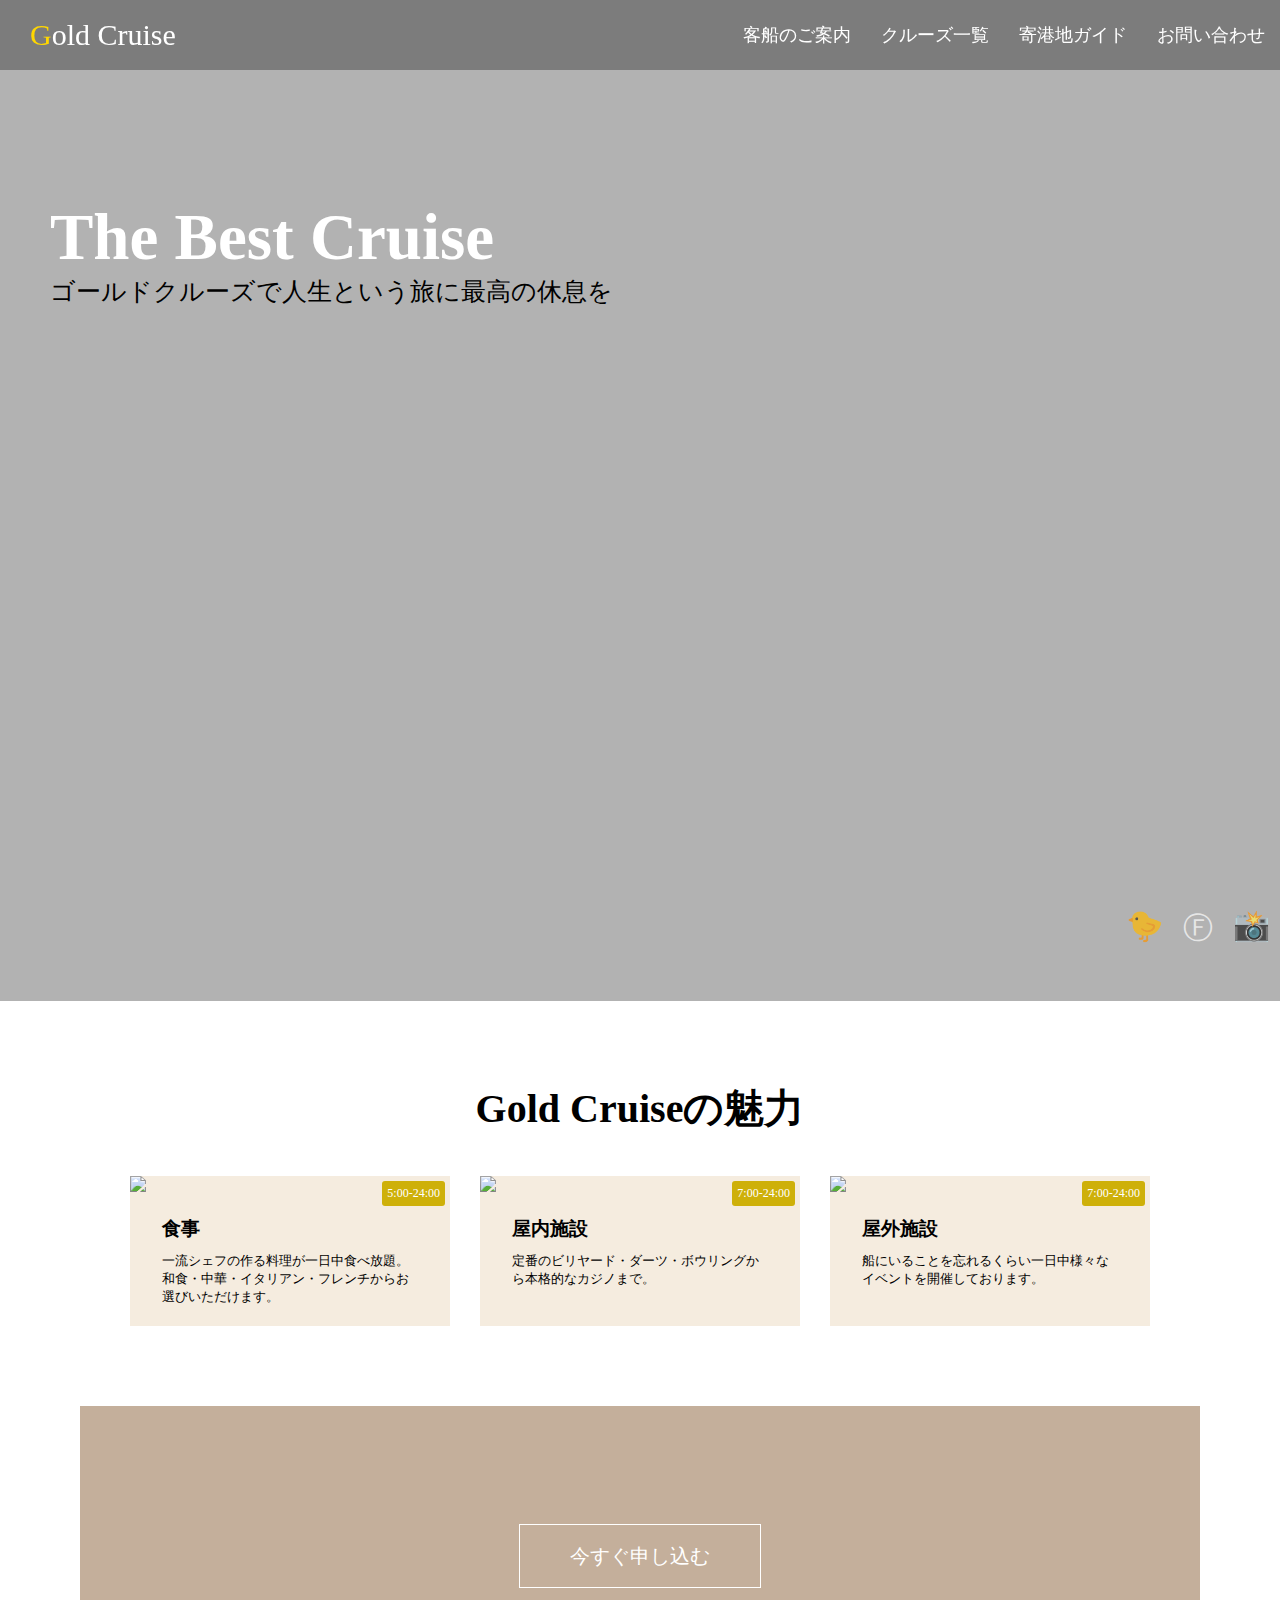
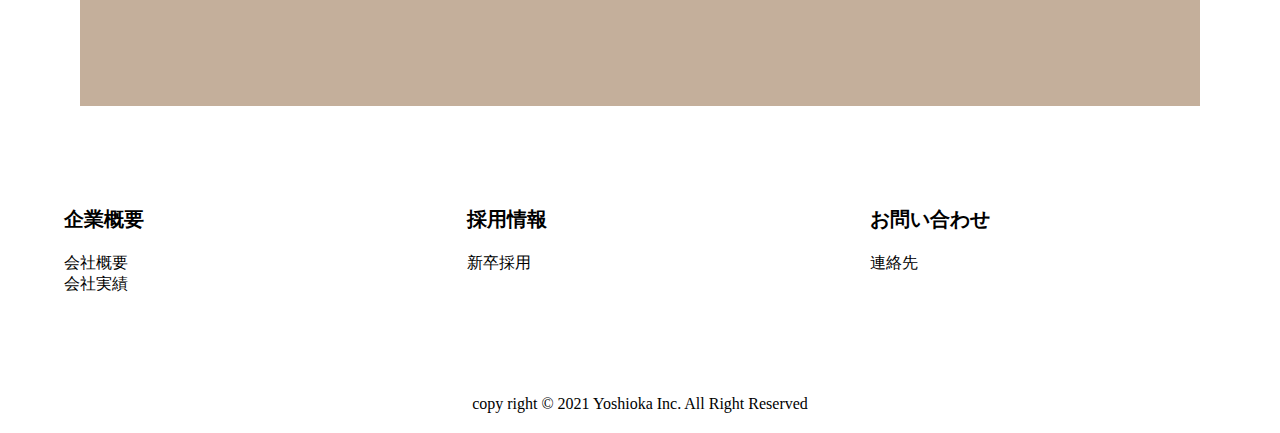
==== index.html @ 0dc3cb2a "Add files via upload" ====
<!DOCTYPE html>

<html lang="ja">
    <head>
        <meta charset="utf-8">
        <link rel="stylesheet" href="site1.css">
        <title>The Gold Cruise Top-page</title>
        <meta description="湾を周遊する豪華客船・the Gold Cruiseのご案内ページです。">
    </head>
    <body>
        <header>
            <section>
            <h1><span>G</span>old Cruise</h1>
            <ul>
                <li><a href="#">お問い合わせ</a></li>
                <li><a href="#">寄港地ガイド</a></li>
                <li><a href="#">クルーズ一覧</a></li>
                <li><a href="#">客船のご案内</a></li>
            </ul>
            </section>
        </header>
        <div class="top-wrap">
            <div class="top-filter">
                <div class="top-massage">
                    <h3>The Best Cruise</h3>
                    <p>ゴールドクルーズで人生という旅に最高の休息を</p>
                </div>
                <div class="icons">
                    <a href="https://twitter.com/?lang=ja">🐤</a>
                    <a href="https://ja-jp.facebook.com/">Ⓕ</a>
                    <a href="https://www.instagram.com/accounts/login/">📸</a>
                </div>
            </div>
        </div>
        <div class="service-wrap">
            <h3>Gold Cruiseの魅力</h3>
            <div class="service-container">
                <a href="#" class="service-box">
                    <img src="image/buffet.jpg">
                    <span>5:00-24:00</span>
                    <h3>食事</h3>
                    <p>一流シェフの作る料理が一日中食べ放題。和食・中華・イタリアン・フレンチからお選びいただけます。</p>
                </a>
                <a href="#" class="service-box">
                    <img src="image/billiyard.jpg">
                    <span>7:00-24:00</span>
                    <h3>屋内施設</h3>
                    <p>定番のビリヤード・ダーツ・ボウリングから本格的なカジノまで。</p>
                </a>
                <a href="#" class="service-box">
                    <img src="image/bar.jpg">
                    <span>7:00-24:00</span>
                    <h3>屋外施設</h3>
                    <p>船にいることを忘れるくらい一日中様々なイベントを開催しております。</p>
                </a>
            </div>
        </div>
        <div class="contact-wrap">
            <a href="#">今すぐ申し込む</a>
        </div>
        <footer>
            <div class="footer-top">
                <div class="footer-box">
                    <h3 class="footer-box-title">企業概要</h3>
                    <a href="#">会社概要</a>
                    <a href="#">会社実績</a> 
                </div>
                <div class="footer-box">
                    <h3 class="footer-box-title">採用情報</h3>
                    <a href="#">新卒採用</a>
                </div>    
                <div class="footer-box">
                    <h3 class="footer-box-title">お問い合わせ</h3>
                    <a href="#">連絡先</a>
                </div>
            </div>
            <p>copy right © 2021 Yoshioka Inc. All Right Reserved</p>
        </footer>
    </body>
</html>
---- site1.css ----
body{
    margin: 0;
}
a{
    text-decoration: none;
}
header {
    height: 70px;
    width: 100%;
    background-color: rgba(0, 0, 0, 0.3);
    position: fixed;
    top: 0;
    left: 0;
    z-index: 100;
}

header h1 {
    font-size: 30px;
    color: white;
    font-weight: normal;
    margin: 0;
    padding-left: 30px;
    line-height: 70px;
    float: left;
}
header span{
    color:#ffd700 ;
}
header ul{
    margin: 0px;
}
header li{
    font-size: 18px;
    list-style: none;
    float: right;
    line-height: 70px;

}
header li:hover{
    opacity: 0.8;
}
header a{
    color: white;
    display: block;
    padding: 0 15px;
    transition: .5s;
}
header a:hover{
    opacity: 0.7;
}
.top-wrap{
    height: 1001px;
    background-image: url(image/top-image.jpg);
    background-size: cover;
    /* position: relative; */
}
.top-filter{
    height: 100%;
    background-color: rgba(0, 0, 0,0.3);
}
.top-massage{
    color: white;
    padding-top: 200px;
    padding-left: 50px;
}
.top-massage h3{
    font-size: 65px;
    margin: 0;
}
.top-massage p{
    font-size: 25px;
    margin: 0;
}
.icons{
    display: flex;
    justify-content: flex-end;
}
.icons a{
    margin-top: 600px;
    font-size: 30px;
    color: rgba(255, 255, 255, 0.7);
    padding: 0 10px;
    transition: .5s;
}
.icons a:hover{
    color: rgba(255,255,255,1.0);
    
}
.service-wrap > h3{
    font-size: 40px;
    padding: 80px 0 40px;
    text-align: center;
}

.service-container{
    display: flex;
    justify-content: center;

}

.service-box{
    width: 25%;
    margin: 0 15px;
    background-color: rgb(245,236,223);
    position: relative;
    
}
.service-box span {
    position: absolute;
    top: 5px;
    right: 5px;
    border-radius: 3px;
    font-size: 12px;
    color: white;
    background-color: rgb(206,176,9);
    padding: 5px;
}
.service-box img:hover{
    opacity: 0.7;
}
.service-box img{
    width: 100%;
    transition: .5s;
}
.service-wrap h3,p{
    width: 80%;
    margin: 0 auto;
    color: black;
}
.service-box h3{
    padding-top: 20px;
    padding-bottom: 10px;
}
.service-box p{
    padding-bottom: 20px;
    font-size: 13px;
}
.contact-wrap{
    height: 300px;
    background-color: #c4af9b;
    text-align: center;
    margin: 80px;
}
.contact-wrap a{
    font-size: 20px;
    border: 1px solid white;
    color: white;
    line-height: 300px;
    padding: 20px 50px;
    transition: .5s;
}
.contact-wrap a:hover{
    color: #c4af9b;
    background-color: white;

}
.footer-top{
    display: flex;
    justify-content: space-between;
    width: 90%;
    margin: 0 auto;
}
.footer-box{
    width: 30%;
}
.footer-box a{
    display: block;
    width: 20%;
    color: black;
    transition: .3s;
}
.footer-box a:hover{
    opacity: 0.5;
}
.footer-box-title{
    font-size: 20px;
    font-weight: bold;
    margin-bottom: 20px;
}
footer p{
    padding-top: 100px;
    padding-bottom: 20px;
    text-align: center;
}
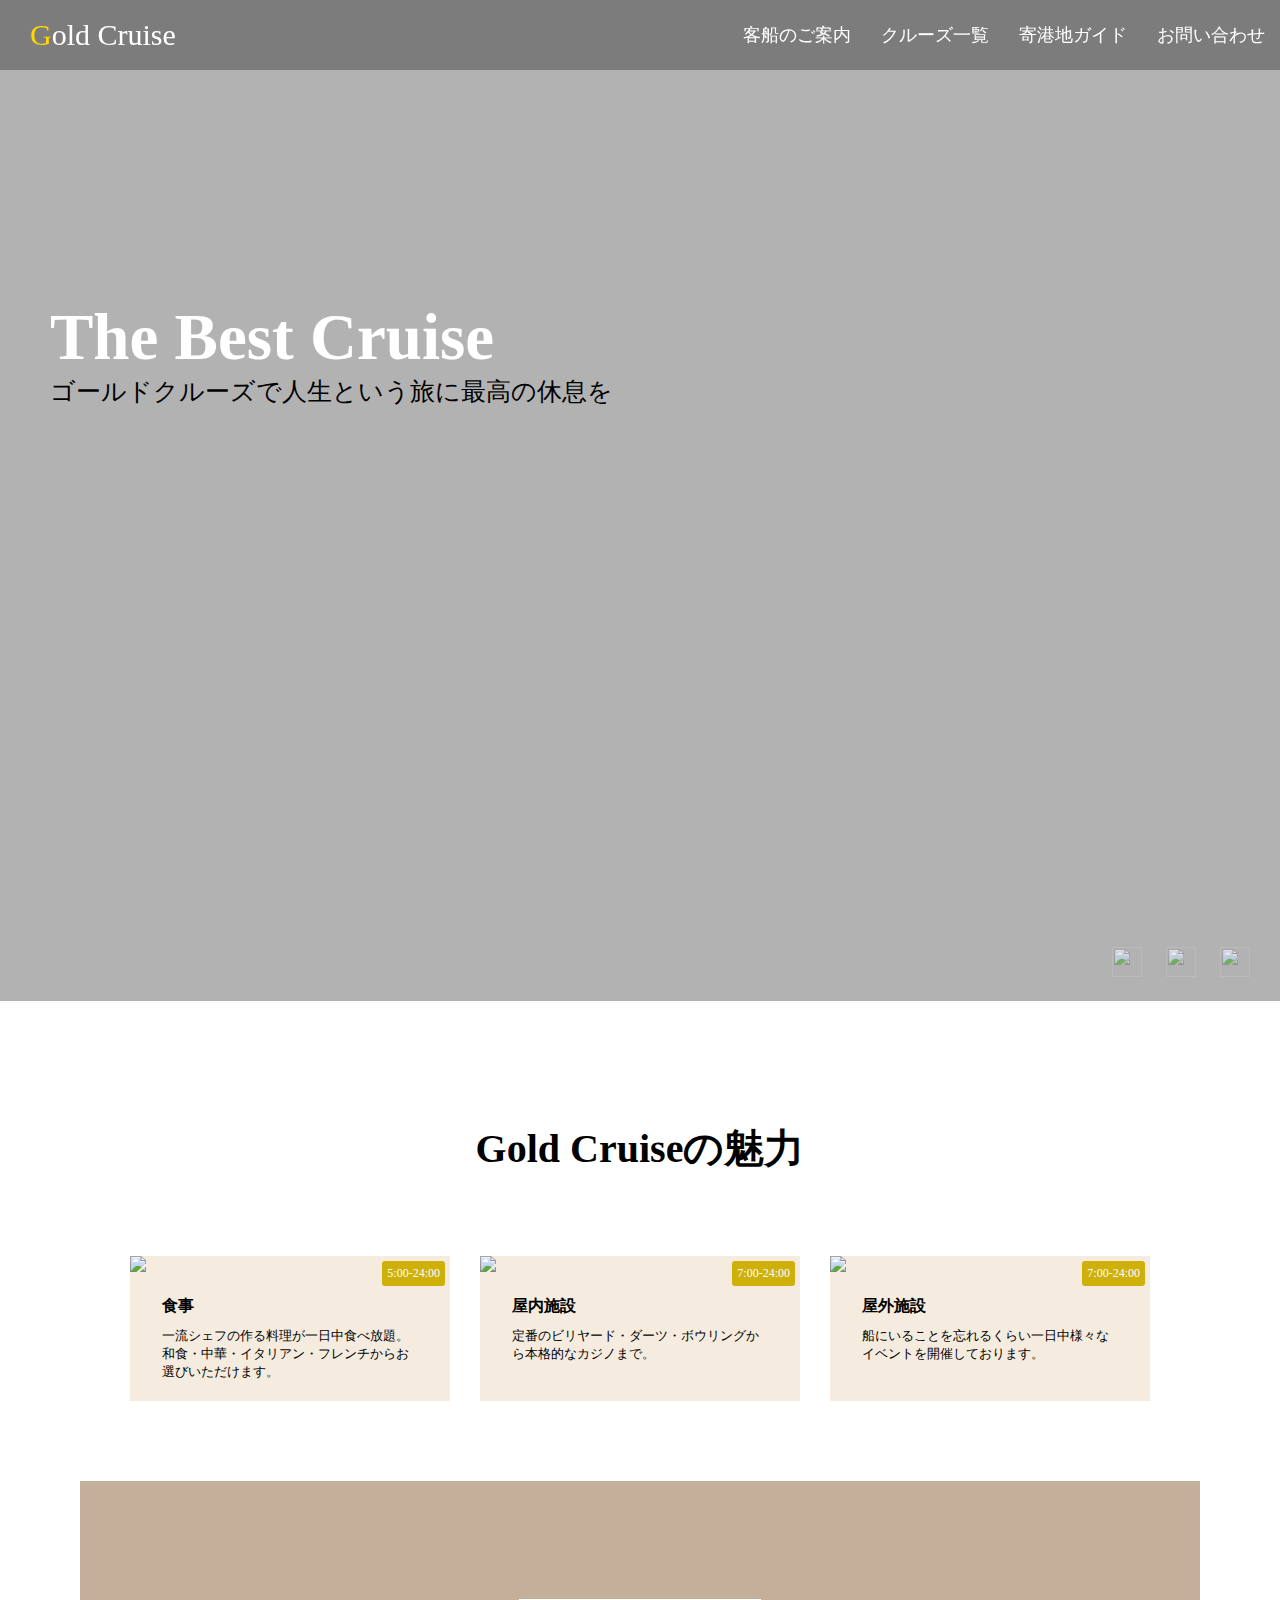
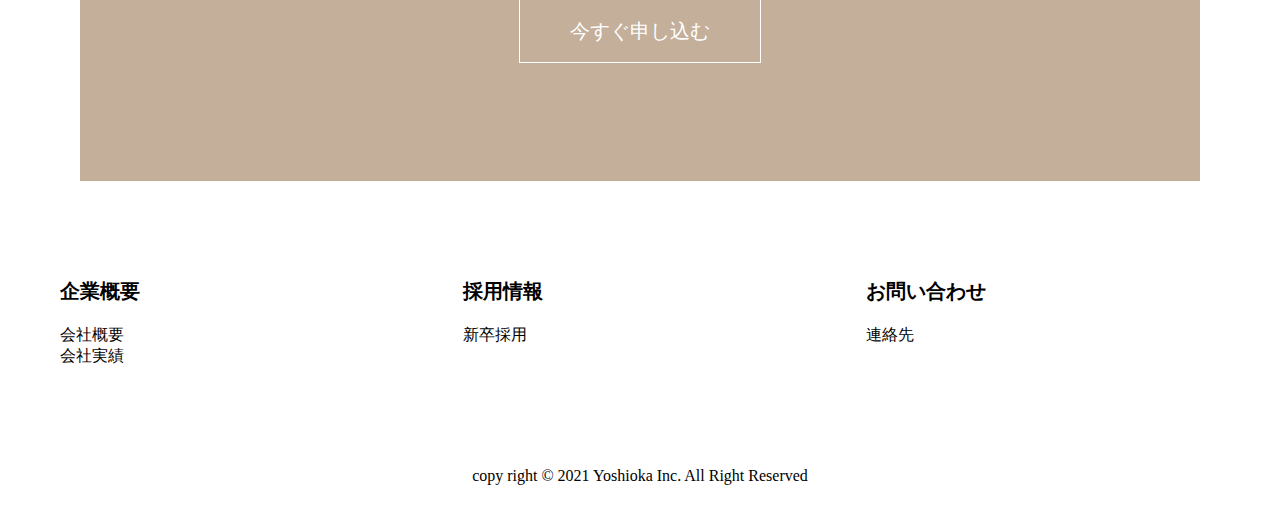
==== commit b0394539: "Add files via upload" ====
--- a/index.html
+++ b/index.html
@@ -6,10 +6,10 @@
         <link rel="stylesheet" href="site1.css">
         <title>The Gold Cruise Top-page</title>
         <meta description="湾を周遊する豪華客船・the Gold Cruiseのご案内ページです。">
+        <meta name="viewport" content="width=device-width,initial-scale=1">
     </head>
     <body>
         <header>
-            <section>
             <h1><span>G</span>old Cruise</h1>
             <ul>
                 <li><a href="#">お問い合わせ</a></li>
@@ -17,60 +17,70 @@
                 <li><a href="#">クルーズ一覧</a></li>
                 <li><a href="#">客船のご案内</a></li>
             </ul>
-            </section>
         </header>
-        <div class="top-wrap">
-            <div class="top-filter">
-                <div class="top-massage">
-                    <h3>The Best Cruise</h3>
-                    <p>ゴールドクルーズで人生という旅に最高の休息を</p>
-                </div>
-                <div class="icons">
-                    <a href="https://twitter.com/?lang=ja">🐤</a>
-                    <a href="https://ja-jp.facebook.com/">Ⓕ</a>
-                    <a href="https://www.instagram.com/accounts/login/">📸</a>
+        <section>
+            <div class="top-wrap">
+                <div class="top-filter">
+                    <div class="top-massage">
+                        <h2>The Best Cruise</h2>
+                        <p>ゴールドクルーズで人生という旅に最高の休息を</p>
+                    </div>
+                    <div class="icons">
+                        <img src="練習用smp素材/ic_instagram.svg">
+                        <img src="練習用smp素材/ic_facebook.svg">
+                        <img src="練習用smp素材/ic_twitter.svg">
+                        <!-- <a href="https://twitter.com/?lang=ja">🐤</a>
+                        <a href="https://ja-jp.facebook.com/">Ⓕ</a>
+                        <a href="https://www.instagram.com/accounts/login/">📸</a> -->
+                    </div>
                 </div>
             </div>
-        </div>
-        <div class="service-wrap">
-            <h3>Gold Cruiseの魅力</h3>
-            <div class="service-container">
-                <a href="#" class="service-box">
-                    <img src="image/buffet.jpg">
-                    <span>5:00-24:00</span>
-                    <h3>食事</h3>
-                    <p>一流シェフの作る料理が一日中食べ放題。和食・中華・イタリアン・フレンチからお選びいただけます。</p>
-                </a>
-                <a href="#" class="service-box">
-                    <img src="image/billiyard.jpg">
-                    <span>7:00-24:00</span>
-                    <h3>屋内施設</h3>
-                    <p>定番のビリヤード・ダーツ・ボウリングから本格的なカジノまで。</p>
-                </a>
-                <a href="#" class="service-box">
-                    <img src="image/bar.jpg">
-                    <span>7:00-24:00</span>
-                    <h3>屋外施設</h3>
-                    <p>船にいることを忘れるくらい一日中様々なイベントを開催しております。</p>
-                </a>
+            <section class="service-wrap">
+                <h3>Gold Cruiseの魅力</h3>
+                <div class="service-container">
+                    <section class="service-box">
+                        <a href="#">
+                            <img src="image/buffet.jpg">
+                            <span>5:00-24:00</span>
+                            <h4>食事</h4>
+                            <p>一流シェフの作る料理が一日中食べ放題。和食・中華・イタリアン・フレンチからお選びいただけます。</p>
+                        </a>
+                    </section>
+                    <section class="service-box">
+                        <a href="#">
+                            <img src="image/billiyard.jpg">
+                            <span>7:00-24:00</span>
+                            <h4>屋内施設</h4>
+                            <p>定番のビリヤード・ダーツ・ボウリングから本格的なカジノまで。</p>
+                        </a>
+                    </section>
+                    <section class="service-box">
+                        <a href="#">
+                            <img src="image/bar.jpg">
+                            <span>7:00-24:00</span>
+                            <h4>屋外施設</h4>
+                            <p>船にいることを忘れるくらい一日中様々なイベントを開催しております。</p>
+                        </a>
+                    </section>
+                </div>
+            </section>
+            <div class="contact-wrap">
+                <a href="#">今すぐ申し込む</a>
             </div>
-        </div>
-        <div class="contact-wrap">
-            <a href="#">今すぐ申し込む</a>
-        </div>
+        </section>
         <footer>
             <div class="footer-top">
                 <div class="footer-box">
-                    <h3 class="footer-box-title">企業概要</h3>
+                    <h2 class="footer-box-title">企業概要</h2>
                     <a href="#">会社概要</a>
                     <a href="#">会社実績</a> 
                 </div>
                 <div class="footer-box">
-                    <h3 class="footer-box-title">採用情報</h3>
+                    <h2 class="footer-box-title">採用情報</h2>
                     <a href="#">新卒採用</a>
-                </div>    
+                </div>   
                 <div class="footer-box">
-                    <h3 class="footer-box-title">お問い合わせ</h3>
+                    <h2 class="footer-box-title">お問い合わせ</h2>
                     <a href="#">連絡先</a>
                 </div>
             </div>
--- a/site1.css
+++ b/site1.css
@@ -13,7 +13,11 @@
     left: 0;
     z-index: 100;
 }
-
+@media screen and (max-width: 480px) {
+    header{
+        display: table;
+    }
+}
 header h1 {
     font-size: 30px;
     color: white;
@@ -23,18 +27,39 @@
     line-height: 70px;
     float: left;
 }
+@media screen and (max-width: 480px){
+    header h1{
+        line-height: 60px;
+        font-size: 25px;
+        float: none;
+        padding-top: 14px;
+        padding-bottom: 14px;
+    }
+}
 header span{
     color:#ffd700 ;
 }
 header ul{
     margin: 0px;
+}
+@media screen and (max-width: 480px){
+    header ul{
+        text-align: center;
+        padding-left: 0;
+    }
 }
 header li{
     font-size: 18px;
     list-style: none;
     float: right;
     line-height: 70px;
-
+}
+@media screen and (max-width: 480px){
+    header li{
+        width: 50%;
+        font-size: 14px;
+        line-height: 30px;
+    }
 }
 header li:hover{
     opacity: 0.8;
@@ -44,6 +69,12 @@
     display: block;
     padding: 0 15px;
     transition: .5s;
+}
+@media screen and (max-width: 480px){
+    header a{
+    padding: 10px 40px 10px 40px;
+    border: 0.2px solid white; /*周りの枠を消したい*/
+    }
 }
 header a:hover{
     opacity: 0.7;
@@ -52,38 +83,76 @@
     height: 1001px;
     background-image: url(image/top-image.jpg);
     background-size: cover;
-    /* position: relative; */
+}
+@media screen and (max-width: 480px) {
+    /* 480px以下用（スマホ用）の記述 */
+    .top-wrap{
+        background-image: url(練習用smp素材/main_smp@2x.png);
+        background-size: 100%;
+        height: 811px; /*これ％指定にしたいです。あと画像の高さは1622pxなのはなんで？*/
+    }
 }
 .top-filter{
     height: 100%;
     background-color: rgba(0, 0, 0,0.3);
+    position: relative;
 }
 .top-massage{
     color: white;
-    padding-top: 200px;
+    padding-top: 300px;
     padding-left: 50px;
 }
-.top-massage h3{
+@media screen and (max-width: 480px){
+    .top-massage{
+        padding-top: 250px;
+        padding-left: 20px;
+    }
+}
+.top-massage h2{
     font-size: 65px;
     margin: 0;
+}
+@media screen and (max-width: 480px){
+    .top-massage h2{
+        line-height: 98%;
+        font-size: 50px;
+        width: 80%;
+    }
 }
 .top-massage p{
     font-size: 25px;
     margin: 0;
 }
+@media screen and (max-width: 480px){
+    .top-massage p{
+        padding-top: 30px;
+        font-size: 16px;
+        width: 93%;
+    }
+}
 .icons{
-    display: flex;
-    justify-content: flex-end;
-}
-.icons a{
-    margin-top: 600px;
-    font-size: 30px;
-    color: rgba(255, 255, 255, 0.7);
+    position: absolute;
+    bottom: 20px;
+    right: 20px;
+}
+.icons img{
+    height: 30px;
+    width: 30px;
+    opacity: 0.7;
     padding: 0 10px;
-    transition: .5s;
-}
-.icons a:hover{
-    color: rgba(255,255,255,1.0);
+    transition: .4s;
+}
+@media screen and (max-width: 480px){
+    .icons img{
+        /*なぜかツイッターアイコンだけ表示されない*/
+        padding: 0 5px;
+        height: 25px;
+        width: 25px;
+        opacity: 1.0;
+    }
+}
+.icons img:hover{
+    opacity: 1.0;
     
 }
 .service-wrap > h3{
@@ -91,11 +160,23 @@
     padding: 80px 0 40px;
     text-align: center;
 }
+@media screen and (max-width: 480px){
+    .service-wrap > h3{
+        font-size: 30px;
+        padding: 50px 10px 5px 10px;
+        margin: 0;
+    }
+}
 
 .service-container{
     display: flex;
     justify-content: center;
-
+}
+@media screen and (max-width: 480px){
+    .service-container{
+        display: block;
+        padding-bottom: 20px;
+    }
 }
 
 .service-box{
@@ -105,6 +186,12 @@
     position: relative;
     
 }
+@media screen and (max-width: 480px){
+    .service-box{
+        width: 90%;
+        margin: 20px 20px 30px 20px;
+    }
+}
 .service-box span {
     position: absolute;
     top: 5px;
@@ -122,25 +209,49 @@
     width: 100%;
     transition: .5s;
 }
-.service-wrap h3,p{
+.service-wrap h4,p{
     width: 80%;
     margin: 0 auto;
     color: black;
 }
-.service-box h3{
+@media screen and (max-width: 480px){
+    .service-box h4, p{
+        width: 90%;
+    }
+}
+.service-box h4{
     padding-top: 20px;
     padding-bottom: 10px;
+}
+@media screen and (max-width: 480px){
+    .service-box h4{
+        font-size: 18px;
+    }
 }
 .service-box p{
     padding-bottom: 20px;
     font-size: 13px;
 }
+@media screen and (max-width: 480px){
+    .service-box p{
+        font-size: 14px;
+    }
+}
+
 .contact-wrap{
     height: 300px;
     background-color: #c4af9b;
     text-align: center;
     margin: 80px;
 }
+@media screen and (max-width: 480px){
+    .contact-wrap{
+        height: 60px;
+        margin: 0;
+        padding-top: 30px;
+        padding-bottom: 30px;
+    }
+}
 .contact-wrap a{
     font-size: 20px;
     border: 1px solid white;
@@ -149,19 +260,37 @@
     padding: 20px 50px;
     transition: .5s;
 }
+@media screen and (max-width: 480px){
+    .contact-wrap a{
+        line-height: 60px;
+        padding: 20px 90px;
+    }
+}
 .contact-wrap a:hover{
     color: #c4af9b;
     background-color: white;
-
 }
 .footer-top{
     display: flex;
     justify-content: space-between;
     width: 90%;
-    margin: 0 auto;
+    margin: 0 60px;
+}
+@media screen and (max-width: 480px){
+    .footer-top{
+        display: table;
+        margin: auto;/*なぜか右にできる謎の空白。0にすると謎のmargin右ができる*/
+    }
 }
 .footer-box{
     width: 30%;
+}
+@media screen and (max-width: 480px){
+    .footer-box{
+    display: table-cell;
+    float: right;
+    width: 50%; /*順番を並べ替えてそれぞれの高さを均一にしたい*/
+    }
 }
 .footer-box a{
     display: block;
@@ -169,6 +298,13 @@
     color: black;
     transition: .3s;
 }
+@media screen and (max-width: 480px){
+    .footer-box a{
+        margin-left: 20px;
+        width: 100%;
+        font-size: 14px;
+    }
+}
 .footer-box a:hover{
     opacity: 0.5;
 }
@@ -177,8 +313,21 @@
     font-weight: bold;
     margin-bottom: 20px;
 }
+@media screen and (max-width: 480px){
+    .footer-box-title{
+        font-size: 16px;
+        margin: 50px 20px 10px 20px;
+    }
+}
 footer p{
     padding-top: 100px;
     padding-bottom: 20px;
     text-align: center;
-}+}
+@media screen and (max-width: 480px){
+    footer p{
+        font-size: 9px;
+        padding-top: 40px;
+    }
+}
+
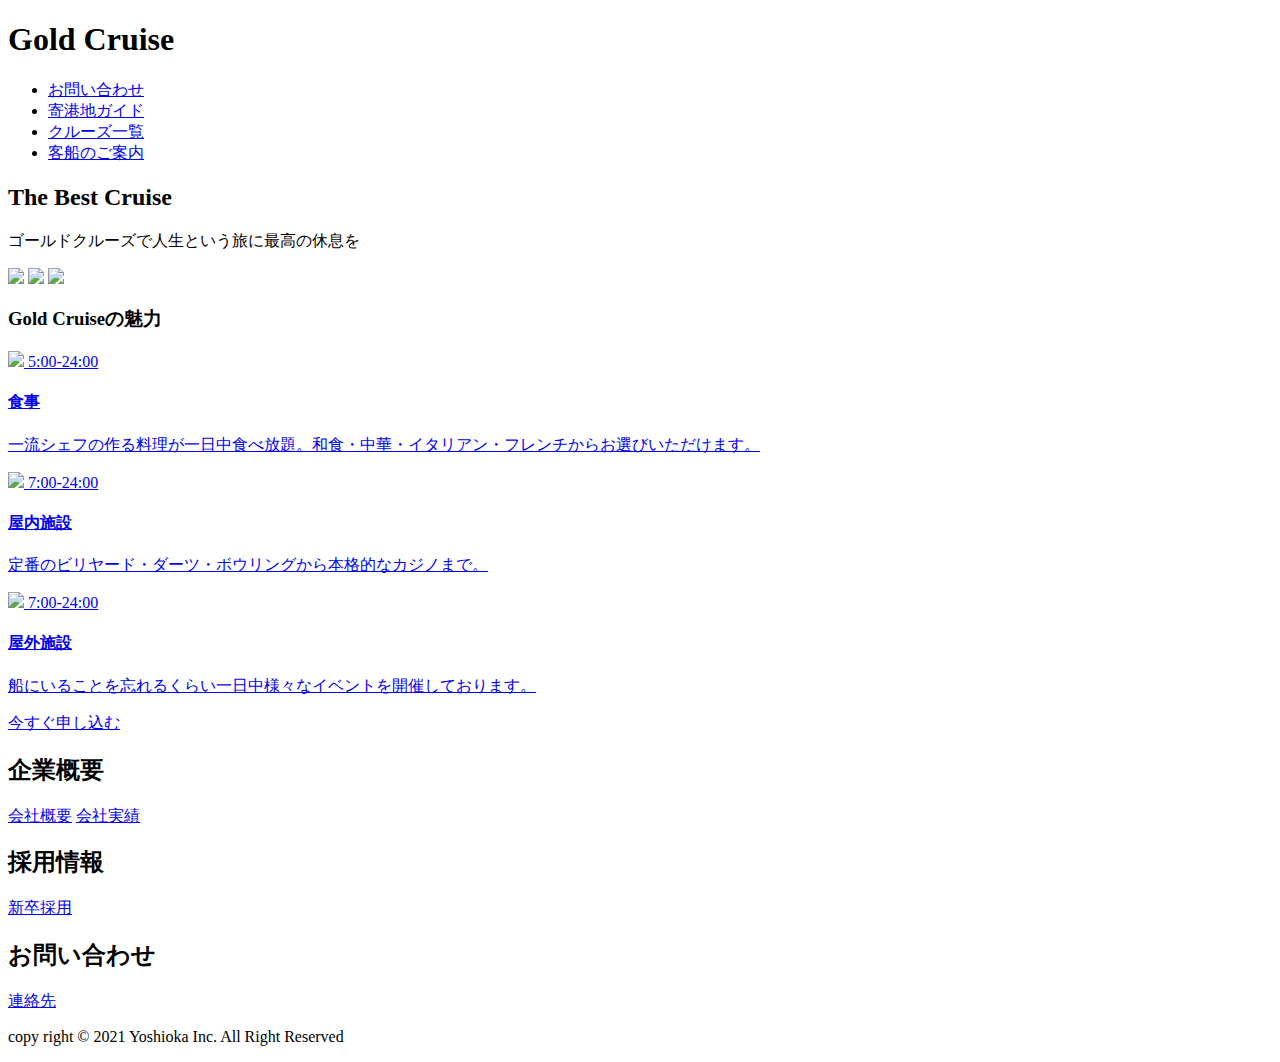
==== commit a773db84: "Add files via upload" ====
--- a/index.html
+++ b/index.html
@@ -3,19 +3,19 @@
 <html lang="ja">
     <head>
         <meta charset="utf-8">
-        <link rel="stylesheet" href="site1.css">
+        <link rel="stylesheet" href="../MyCSS/site1.css">
         <title>The Gold Cruise Top-page</title>
-        <meta description="湾を周遊する豪華客船・the Gold Cruiseのご案内ページです。">
+        <meta description="湾を周遊する豪華客船・The Gold Cruiseのご案内ページです。">
         <meta name="viewport" content="width=device-width,initial-scale=1">
     </head>
     <body>
         <header>
             <h1><span>G</span>old Cruise</h1>
             <ul>
-                <li><a href="#">お問い合わせ</a></li>
-                <li><a href="#">寄港地ガイド</a></li>
-                <li><a href="#">クルーズ一覧</a></li>
-                <li><a href="#">客船のご案内</a></li>
+                <li><a class="header-link1" href="#">お問い合わせ</a></li>
+                <li><a class="header-link2" href="#">寄港地ガイド</a></li>
+                <li><a class="header-link3" href="#">クルーズ一覧</a></li>
+                <li><a class="header-link4" href="#">客船のご案内</a></li>
             </ul>
         </header>
         <section>
@@ -26,12 +26,9 @@
                         <p>ゴールドクルーズで人生という旅に最高の休息を</p>
                     </div>
                     <div class="icons">
-                        <img src="練習用smp素材/ic_instagram.svg">
-                        <img src="練習用smp素材/ic_facebook.svg">
-                        <img src="練習用smp素材/ic_twitter.svg">
-                        <!-- <a href="https://twitter.com/?lang=ja">🐤</a>
-                        <a href="https://ja-jp.facebook.com/">Ⓕ</a>
-                        <a href="https://www.instagram.com/accounts/login/">📸</a> -->
+                        <img src="../image/ic_twitter.svg">
+                        <img src="../image/ic_facebook.svg">
+                        <img src="../image/ic_instagram.svg">
                     </div>
                 </div>
             </div>
@@ -40,7 +37,7 @@
                 <div class="service-container">
                     <section class="service-box">
                         <a href="#">
-                            <img src="image/buffet.jpg">
+                            <img src="../image/buffet.jpg">
                             <span>5:00-24:00</span>
                             <h4>食事</h4>
                             <p>一流シェフの作る料理が一日中食べ放題。和食・中華・イタリアン・フレンチからお選びいただけます。</p>
@@ -48,7 +45,7 @@
                     </section>
                     <section class="service-box">
                         <a href="#">
-                            <img src="image/billiyard.jpg">
+                            <img src="../image/billiyard.jpg">
                             <span>7:00-24:00</span>
                             <h4>屋内施設</h4>
                             <p>定番のビリヤード・ダーツ・ボウリングから本格的なカジノまで。</p>
@@ -56,7 +53,7 @@
                     </section>
                     <section class="service-box">
                         <a href="#">
-                            <img src="image/bar.jpg">
+                            <img src="../image/bar.jpg">
                             <span>7:00-24:00</span>
                             <h4>屋外施設</h4>
                             <p>船にいることを忘れるくらい一日中様々なイベントを開催しております。</p>
